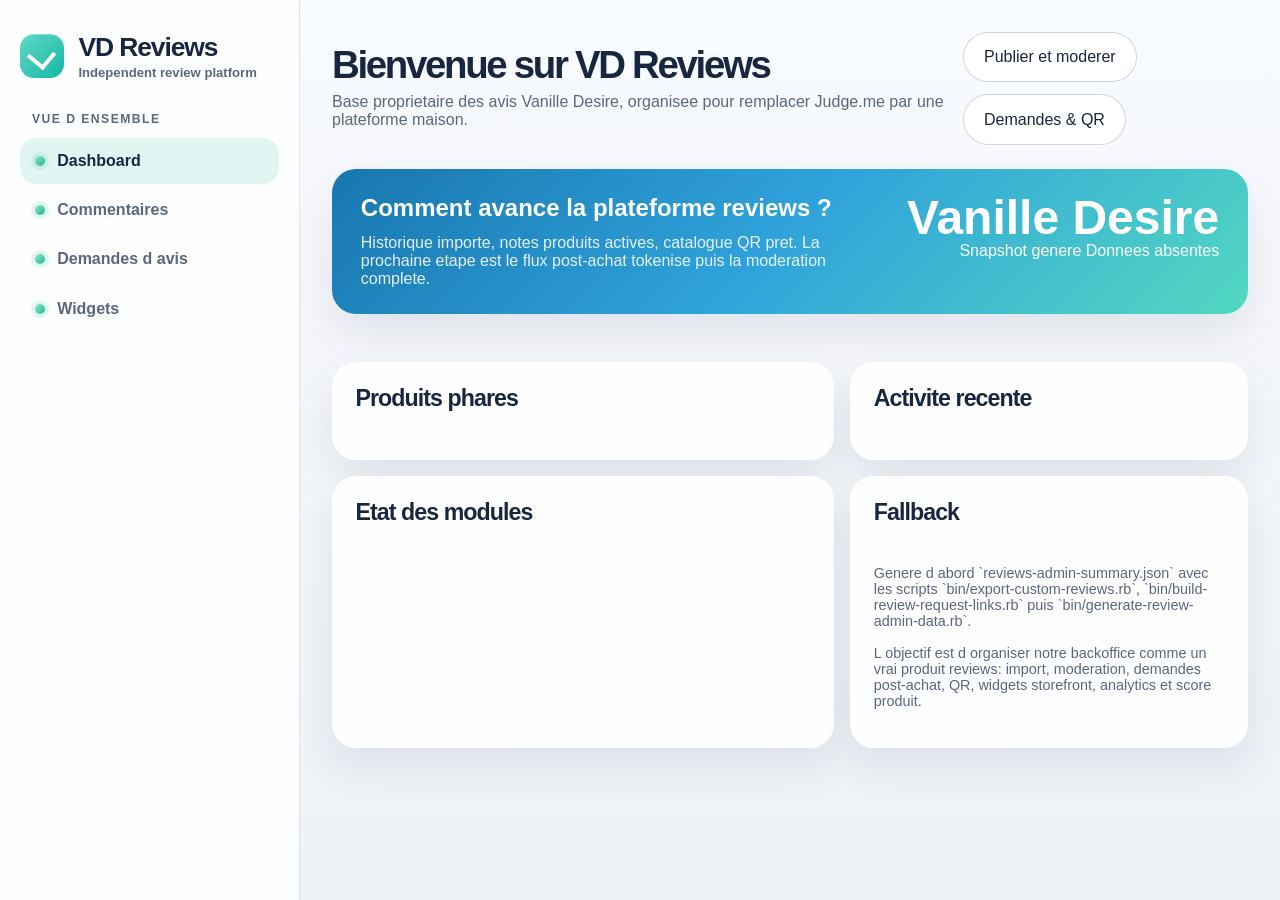
==== apps/reviews-admin/index.html @ fe840c98 "Build independent reviews app foundation" ====
<!doctype html>
<html lang="fr">
  <head>
    <meta charset="utf-8">
    <meta name="viewport" content="width=device-width, initial-scale=1">
    <title>VD Reviews Admin</title>
    <link rel="stylesheet" href="./assets/admin.css">
  </head>
  <body>
    <div class="admin-shell">
      <aside class="admin-sidebar">
        <div class="admin-brand">
          <span class="admin-brand__mark"></span>
          <div>
            <div class="admin-brand__name">VD Reviews</div>
            <span class="admin-brand__sub">Independent review platform</span>
          </div>
        </div>

        <nav class="admin-nav">
          <div class="admin-nav__group">
            <p class="admin-nav__label">Vue d ensemble</p>
            <ul class="admin-nav__list">
              <li class="admin-nav__item"><a class="admin-nav__link is-active" href="./index.html"><span class="admin-nav__dot"></span>Dashboard</a></li>
              <li class="admin-nav__item"><a class="admin-nav__link" href="./reviews.html"><span class="admin-nav__dot"></span>Commentaires</a></li>
              <li class="admin-nav__item"><a class="admin-nav__link" href="./requests.html"><span class="admin-nav__dot"></span>Demandes d avis</a></li>
              <li class="admin-nav__item"><a class="admin-nav__link" href="./widgets.html"><span class="admin-nav__dot"></span>Widgets</a></li>
            </ul>
          </div>
        </nav>
      </aside>

      <main class="admin-main">
        <header class="admin-topbar">
          <div class="admin-topbar__title">
            <h1>Bienvenue sur VD Reviews</h1>
            <p>Base proprietaire des avis Vanille Desire, organisee pour remplacer Judge.me par une plateforme maison.</p>
          </div>
          <div class="admin-topbar__actions">
            <a class="admin-button" href="./reviews.html">Publier et moderer</a>
            <a class="admin-button" href="./requests.html">Demandes & QR</a>
          </div>
        </header>

        <section class="admin-banner">
          <div>
            <h2>Comment avance la plateforme reviews ?</h2>
            <p>Historique importe, notes produits actives, catalogue QR pret. La prochaine etape est le flux post-achat tokenise puis la moderation complete.</p>
          </div>
          <div class="admin-banner__metric">
            <strong data-admin-store>Vanille Desire</strong>
            <span>Snapshot genere <span data-admin-generated-at>...</span></span>
          </div>
        </section>

        <section class="admin-grid admin-grid--stats" data-admin-overview></section>

        <section class="admin-grid admin-grid--split">
          <article class="admin-card">
            <div class="admin-card__head">
              <h2>Produits phares</h2>
            </div>
            <div class="admin-card__body" data-admin-top-products></div>
          </article>

          <article class="admin-card">
            <div class="admin-card__head">
              <h2>Activite recente</h2>
            </div>
            <div class="admin-card__body" data-admin-recent-reviews></div>
          </article>
        </section>

        <section class="admin-grid admin-grid--split" style="margin-top: 1rem;">
          <article class="admin-card">
            <div class="admin-card__head">
              <h2>Etat des modules</h2>
            </div>
            <div class="admin-card__body" data-admin-roadmap></div>
          </article>

          <article class="admin-card">
            <div class="admin-card__head">
              <h2>Fallback</h2>
            </div>
            <div class="admin-card__body">
              <p class="admin-footer-note" hidden data-admin-fallback>Genere d abord `reviews-admin-summary.json` avec les scripts `bin/export-custom-reviews.rb`, `bin/build-review-request-links.rb` puis `bin/generate-review-admin-data.rb`.</p>
              <p class="admin-footer-note">L objectif est d organiser notre backoffice comme un vrai produit reviews: import, moderation, demandes post-achat, QR, widgets storefront, analytics et score produit.</p>
            </div>
          </article>
        </section>
      </main>
    </div>
    <script src="./assets/admin.js"></script>
  </body>
</html>
---- apps/reviews-admin/assets/admin.css ----
:root {
  --admin-bg: #f4f6fb;
  --admin-surface: #ffffff;
  --admin-surface-soft: #eef7f3;
  --admin-border: rgba(25, 42, 70, 0.12);
  --admin-border-strong: rgba(25, 42, 70, 0.2);
  --admin-text: #18263f;
  --admin-text-soft: #5b677c;
  --admin-accent: #17b89e;
  --admin-accent-strong: #0f8d78;
  --admin-warning: #f59e0b;
  --admin-shadow: 0 18px 40px rgba(17, 24, 39, 0.08);
  --admin-radius-lg: 24px;
  --admin-radius-md: 18px;
  --admin-radius-sm: 14px;
  --admin-font-sans: "Inter", "Helvetica Neue", sans-serif;
}

* {
  box-sizing: border-box;
}

body {
  margin: 0;
  min-height: 100vh;
  background: linear-gradient(180deg, #f8fbff 0%, var(--admin-bg) 28%, #edf2f7 100%);
  color: var(--admin-text);
  font-family: var(--admin-font-sans);
}

a {
  color: inherit;
  text-decoration: none;
}

button,
.admin-button {
  border: 1px solid var(--admin-border-strong);
  background: var(--admin-surface);
  color: var(--admin-text);
  border-radius: 999px;
  padding: 0.95rem 1.25rem;
  font: inherit;
  cursor: pointer;
  transition: transform 160ms ease, border-color 160ms ease, box-shadow 160ms ease;
}

button:hover,
.admin-button:hover {
  transform: translateY(-1px);
  border-color: rgba(23, 184, 158, 0.35);
  box-shadow: 0 12px 24px rgba(23, 184, 158, 0.12);
}

.admin-shell {
  display: grid;
  grid-template-columns: 300px minmax(0, 1fr);
  min-height: 100vh;
}

.admin-sidebar {
  padding: 2rem 1.25rem;
  border-right: 1px solid var(--admin-border);
  background: rgba(255, 255, 255, 0.76);
  backdrop-filter: blur(18px);
  position: sticky;
  top: 0;
  height: 100vh;
}

.admin-brand {
  display: flex;
  align-items: center;
  gap: 0.9rem;
  margin-bottom: 2rem;
}

.admin-brand__mark {
  width: 44px;
  height: 44px;
  border-radius: 14px;
  background: linear-gradient(135deg, #62d8c4 0%, #14b8a6 100%);
  position: relative;
  box-shadow: inset 0 1px 0 rgba(255, 255, 255, 0.32);
}

.admin-brand__mark::after {
  content: "";
  position: absolute;
  inset: 11px 12px 12px 11px;
  border-right: 4px solid white;
  border-bottom: 4px solid white;
  transform: rotate(40deg);
}

.admin-brand__name {
  font-size: 1.65rem;
  font-weight: 800;
  letter-spacing: -0.04em;
}

.admin-brand__sub {
  display: block;
  color: var(--admin-text-soft);
  font-size: 0.82rem;
  font-weight: 600;
  margin-top: 0.15rem;
}

.admin-nav__group {
  margin-top: 1.6rem;
}

.admin-nav__label {
  margin: 0 0 0.75rem;
  padding-left: 0.75rem;
  color: var(--admin-text-soft);
  font-size: 0.76rem;
  font-weight: 800;
  letter-spacing: 0.12em;
  text-transform: uppercase;
}

.admin-nav__list {
  list-style: none;
  margin: 0;
  padding: 0;
}

.admin-nav__item + .admin-nav__item {
  margin-top: 0.25rem;
}

.admin-nav__link {
  display: flex;
  align-items: center;
  gap: 0.75rem;
  padding: 0.85rem 0.95rem;
  border-radius: 16px;
  color: var(--admin-text-soft);
  font-weight: 600;
}

.admin-nav__link.is-active,
.admin-nav__link:hover {
  background: rgba(23, 184, 158, 0.12);
  color: var(--admin-text);
}

.admin-nav__dot {
  width: 10px;
  height: 10px;
  border-radius: 999px;
  background: linear-gradient(135deg, #9ae6b4 0%, #17b89e 100%);
  box-shadow: 0 0 0 4px rgba(23, 184, 158, 0.12);
  flex: none;
}

.admin-main {
  padding: 2rem;
}

.admin-topbar {
  display: flex;
  align-items: center;
  justify-content: space-between;
  gap: 1rem;
  margin-bottom: 1.5rem;
}

.admin-topbar__title h1 {
  margin: 0;
  font-size: clamp(2.1rem, 3vw, 3.1rem);
  letter-spacing: -0.06em;
  line-height: 0.95;
}

.admin-topbar__title p {
  margin: 0.6rem 0 0;
  color: var(--admin-text-soft);
  max-width: 56rem;
}

.admin-topbar__actions {
  display: flex;
  flex-wrap: wrap;
  gap: 0.75rem;
}

.admin-banner {
  display: grid;
  grid-template-columns: minmax(0, 1fr) auto;
  gap: 1.5rem;
  padding: 1.6rem 1.8rem;
  border-radius: var(--admin-radius-lg);
  background: linear-gradient(135deg, #1976ae 0%, #2fa2db 48%, #53d8c1 100%);
  color: white;
  box-shadow: var(--admin-shadow);
  margin-bottom: 1.5rem;
}

.admin-banner h2,
.admin-banner p {
  margin: 0;
}

.admin-banner p {
  margin-top: 0.75rem;
  max-width: 48rem;
  color: rgba(255, 255, 255, 0.88);
}

.admin-banner__metric {
  text-align: right;
  min-width: 14rem;
}

.admin-banner__metric strong {
  display: block;
  font-size: clamp(2rem, 4vw, 3rem);
  line-height: 1;
}

.admin-grid {
  display: grid;
  gap: 1rem;
}

.admin-grid--stats {
  grid-template-columns: repeat(5, minmax(0, 1fr));
  margin-bottom: 1.5rem;
}

.admin-grid--split {
  grid-template-columns: minmax(0, 1.2fr) minmax(0, 0.95fr);
}

.admin-grid--widgets {
  grid-template-columns: repeat(3, minmax(0, 1fr));
}

.admin-card {
  background: rgba(255, 255, 255, 0.88);
  backdrop-filter: blur(18px);
  border: 1px solid rgba(255, 255, 255, 0.75);
  border-radius: var(--admin-radius-lg);
  box-shadow: var(--admin-shadow);
}

.admin-card--stat {
  padding: 1.25rem 1.3rem;
}

.admin-card--stat h3 {
  margin: 0;
  font-size: 0.95rem;
  color: var(--admin-text-soft);
}

.admin-card--stat strong {
  display: block;
  margin-top: 1rem;
  font-size: 2.2rem;
  letter-spacing: -0.06em;
}

.admin-card__body {
  padding: 1.4rem 1.4rem 1.5rem;
}

.admin-card__head {
  display: flex;
  align-items: center;
  justify-content: space-between;
  gap: 0.75rem;
  padding: 1.4rem 1.4rem 0;
}

.admin-card__head h2,
.admin-card__head h3 {
  margin: 0;
  font-size: 1.45rem;
  letter-spacing: -0.04em;
}

.admin-table {
  width: 100%;
  border-collapse: collapse;
}

.admin-table th,
.admin-table td {
  padding: 1rem 1.05rem;
  border-bottom: 1px solid rgba(24, 38, 63, 0.08);
  text-align: left;
  vertical-align: top;
}

.admin-table th {
  color: var(--admin-text-soft);
  font-size: 0.8rem;
  letter-spacing: 0.08em;
  text-transform: uppercase;
}

.admin-list {
  list-style: none;
  margin: 0;
  padding: 0;
}

.admin-list__item {
  padding: 1rem 1.1rem;
  border-bottom: 1px solid rgba(24, 38, 63, 0.08);
}

.admin-list__item:last-child {
  border-bottom: none;
}

.admin-list__meta {
  display: flex;
  flex-wrap: wrap;
  gap: 0.6rem 1rem;
  color: var(--admin-text-soft);
  font-size: 0.85rem;
  margin-bottom: 0.4rem;
}

.admin-list__quote {
  margin: 0;
  font-size: 1rem;
  line-height: 1.45;
}

.admin-badge {
  display: inline-flex;
  align-items: center;
  gap: 0.45rem;
  padding: 0.42rem 0.72rem;
  border-radius: 999px;
  background: rgba(23, 184, 158, 0.14);
  color: var(--admin-accent-strong);
  font-size: 0.82rem;
  font-weight: 700;
}

.admin-badge--muted {
  background: rgba(91, 103, 124, 0.12);
  color: var(--admin-text-soft);
}

.admin-badge--warning {
  background: rgba(245, 158, 11, 0.12);
  color: #a16207;
}

.admin-stars {
  color: #13a790;
  letter-spacing: 0.18em;
  font-size: 0.9rem;
}

.admin-quote-card {
  padding: 1.3rem;
  border-radius: var(--admin-radius-md);
  background: linear-gradient(180deg, rgba(255, 255, 255, 0.96), rgba(244, 249, 250, 0.88));
  border: 1px solid rgba(17, 24, 39, 0.08);
}

.admin-quote-card + .admin-quote-card {
  margin-top: 0.9rem;
}

.admin-quote-card__footer {
  display: flex;
  flex-wrap: wrap;
  gap: 0.75rem 1rem;
  margin-top: 0.85rem;
  color: var(--admin-text-soft);
  font-size: 0.85rem;
}

.admin-widget-grid {
  display: grid;
  grid-template-columns: repeat(3, minmax(0, 1fr));
  gap: 1rem;
}

.admin-widget-card {
  padding: 1.4rem;
}

.admin-widget-card h3 {
  margin: 1rem 0 0.55rem;
  font-size: 1.35rem;
  letter-spacing: -0.04em;
}

.admin-widget-card p {
  margin: 0;
  color: var(--admin-text-soft);
  line-height: 1.55;
}

.admin-footer-note {
  margin-top: 1rem;
  color: var(--admin-text-soft);
  font-size: 0.9rem;
}

@media (max-width: 1200px) {
  .admin-grid--stats,
  .admin-widget-grid,
  .admin-grid--widgets {
    grid-template-columns: repeat(2, minmax(0, 1fr));
  }

  .admin-grid--split {
    grid-template-columns: 1fr;
  }
}

@media (max-width: 960px) {
  .admin-shell {
    grid-template-columns: 1fr;
  }

  .admin-sidebar {
    position: static;
    height: auto;
  }

  .admin-banner {
    grid-template-columns: 1fr;
  }
}

@media (max-width: 720px) {
  .admin-main {
    padding: 1rem;
  }

  .admin-grid--stats,
  .admin-widget-grid,
  .admin-grid--widgets {
    grid-template-columns: 1fr;
  }

  .admin-topbar {
    flex-direction: column;
    align-items: flex-start;
  }
}
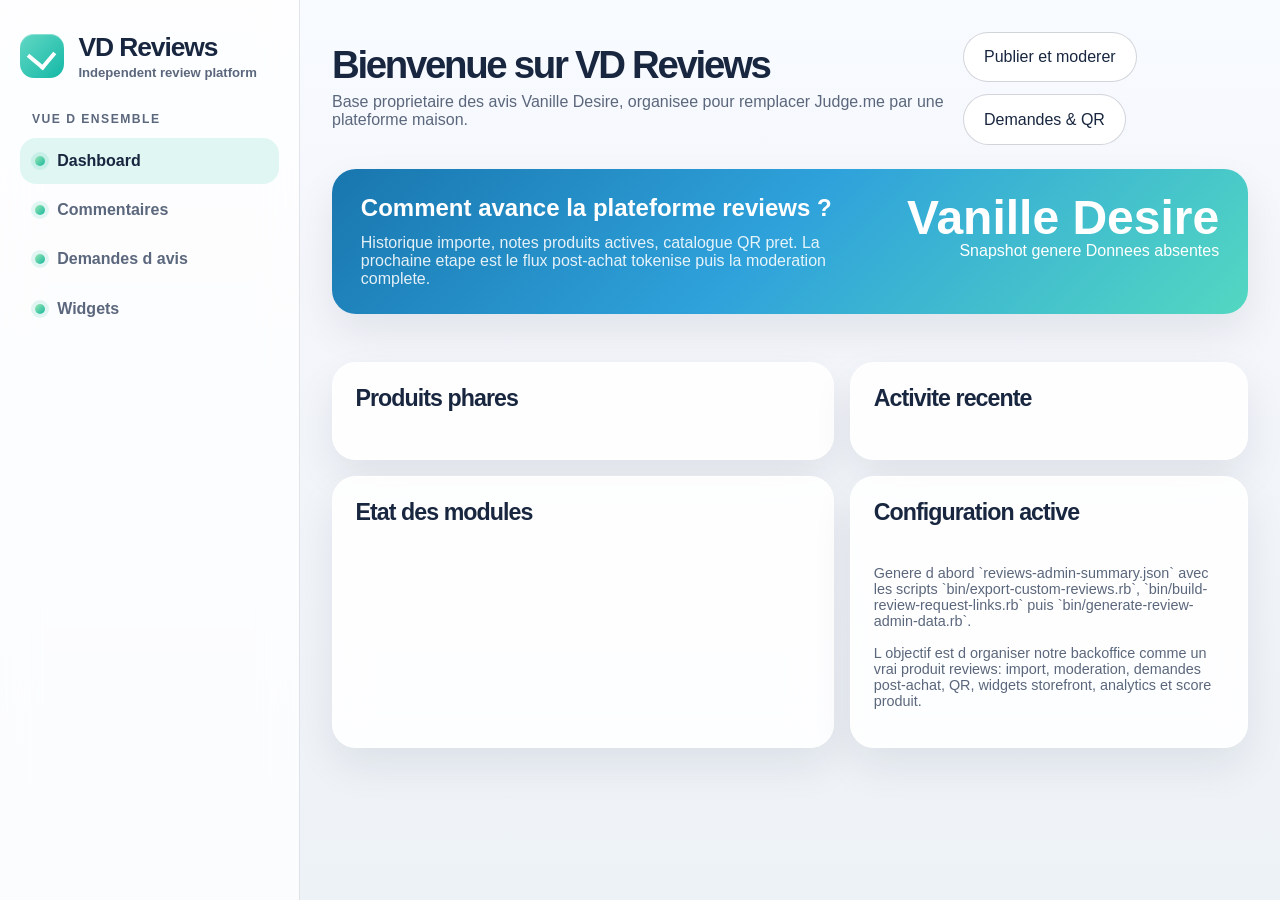
==== commit 0be99998: "Expand independent reviews admin and bootstrap" ====
--- a/apps/reviews-admin/index.html
+++ b/apps/reviews-admin/index.html
@@ -6,7 +6,7 @@
     <title>VD Reviews Admin</title>
     <link rel="stylesheet" href="./assets/admin.css">
   </head>
-  <body>
+  <body data-admin-api-base="http://127.0.0.1:4567">
     <div class="admin-shell">
       <aside class="admin-sidebar">
         <div class="admin-brand">
@@ -81,9 +81,10 @@
 
           <article class="admin-card">
             <div class="admin-card__head">
-              <h2>Fallback</h2>
+              <h2>Configuration active</h2>
             </div>
             <div class="admin-card__body">
+              <div data-admin-settings></div>
               <p class="admin-footer-note" hidden data-admin-fallback>Genere d abord `reviews-admin-summary.json` avec les scripts `bin/export-custom-reviews.rb`, `bin/build-review-request-links.rb` puis `bin/generate-review-admin-data.rb`.</p>
               <p class="admin-footer-note">L objectif est d organiser notre backoffice comme un vrai produit reviews: import, moderation, demandes post-achat, QR, widgets storefront, analytics et score produit.</p>
             </div>
--- a/apps/reviews-admin/assets/admin.css
+++ b/apps/reviews-admin/assets/admin.css
@@ -235,6 +235,10 @@
   grid-template-columns: minmax(0, 1.2fr) minmax(0, 0.95fr);
 }
 
+.admin-grid--compact {
+  grid-template-columns: repeat(4, minmax(0, 1fr));
+}
+
 .admin-grid--widgets {
   grid-template-columns: repeat(3, minmax(0, 1fr));
 }
@@ -411,6 +415,7 @@
 
 @media (max-width: 1200px) {
   .admin-grid--stats,
+  .admin-grid--compact,
   .admin-widget-grid,
   .admin-grid--widgets {
     grid-template-columns: repeat(2, minmax(0, 1fr));
@@ -442,6 +447,7 @@
   }
 
   .admin-grid--stats,
+  .admin-grid--compact,
   .admin-widget-grid,
   .admin-grid--widgets {
     grid-template-columns: 1fr;
